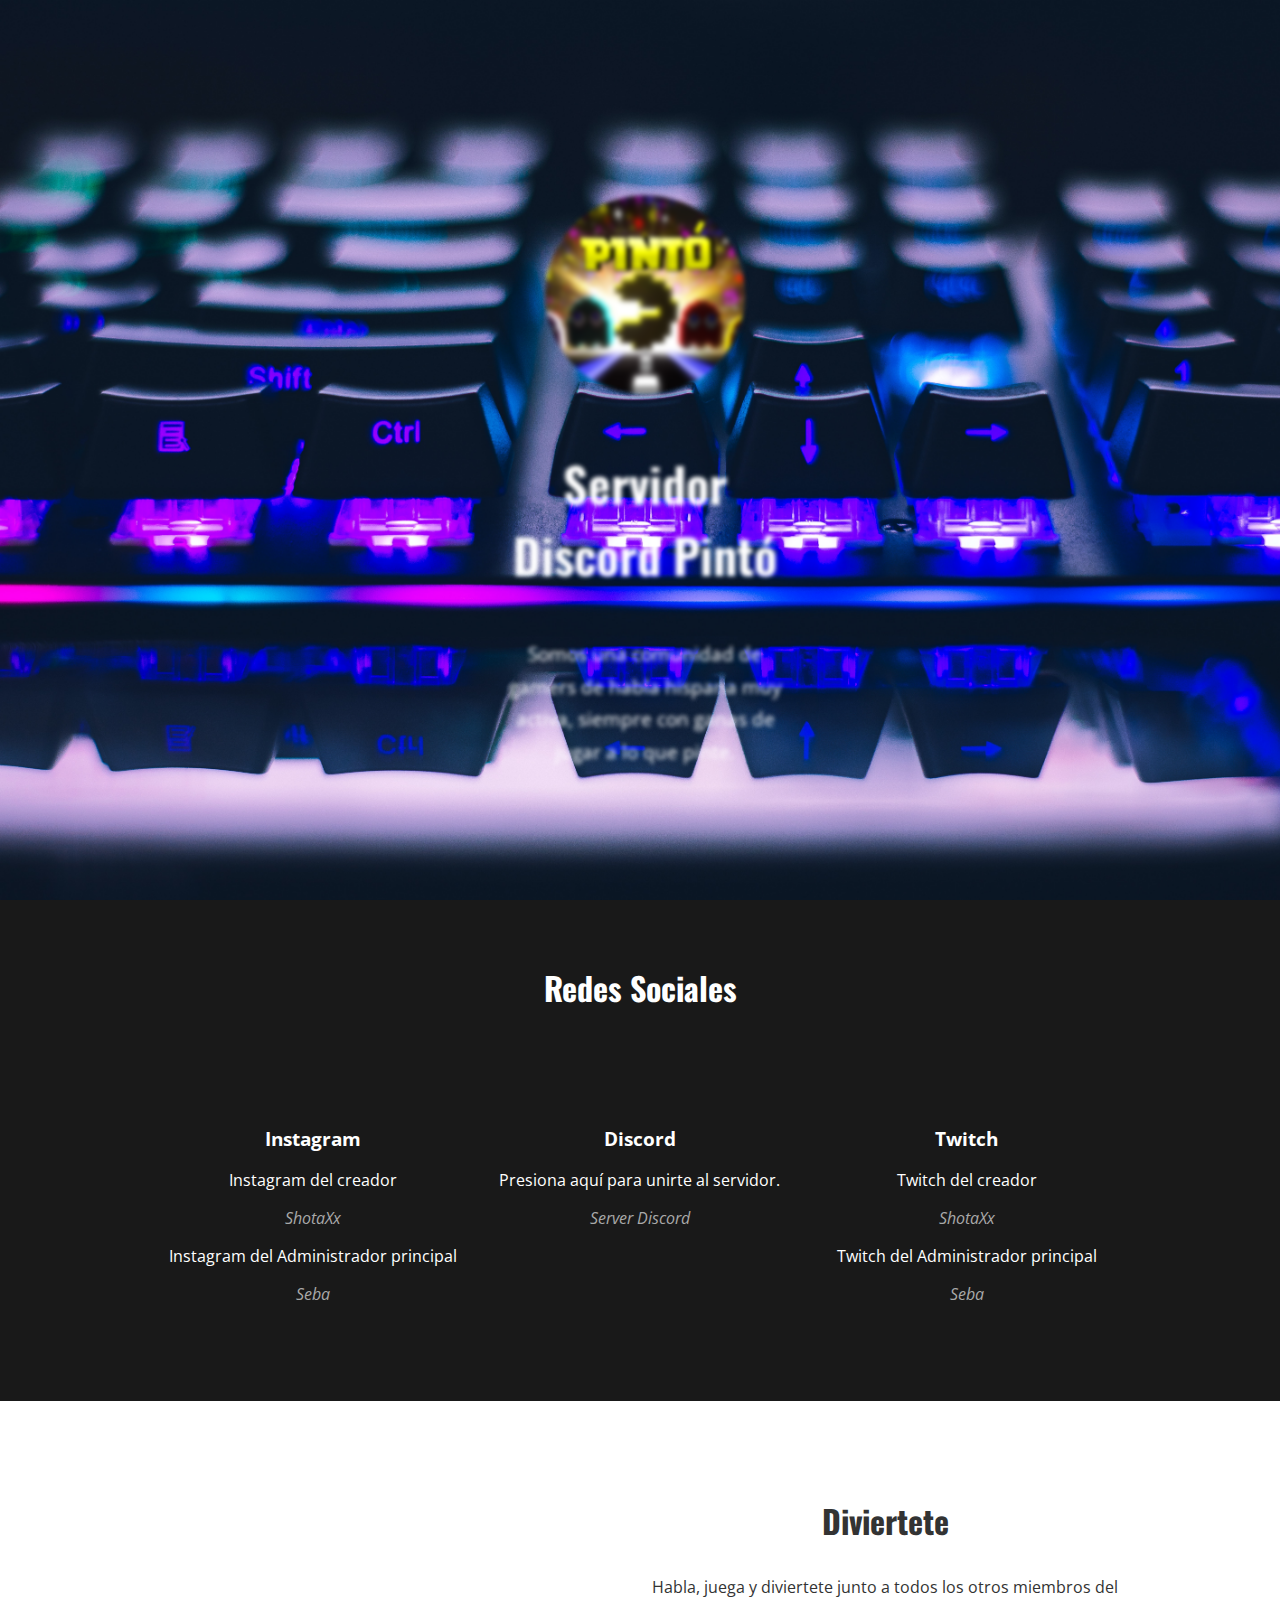
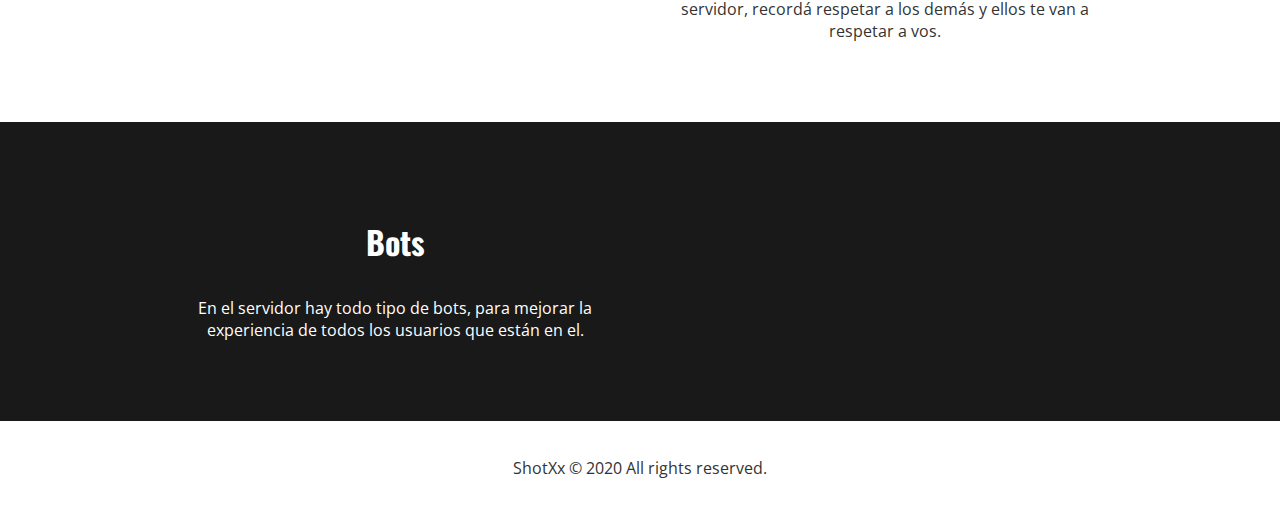
==== index.html @ ce85959d "first commit" ====
<!DOCTYPE html>
<html lang="es">
<head>
    <meta charset="UTF-8">
    <meta name="viewport" content="width=device-width, initial-scale=1.0">
    <title>Servidor de discord Pintó</title>
    <meta name="description" content="Servidor de discord de habla hispana" />
    <meta name="author" content="ShotXx" />
    <meta name="keywords" content="Servidor, discord, latinoamerica, creador, hispana, pintó, pagina web" />
    <!-- FONT AWESOME -->
    <link rel="stylesheet" href="https://use.fontawesome.com/releases/v5.3.1/css/all.css" integrity="sha384-mzrmE5qonljUremFsqc01SB46JvROS7bZs3IO2EmfFsd15uHvIt+Y8vEf7N7fWAU" crossorigin="anonymous">
    <!--GOOGLE FONTS-->
    <link rel="stylesheet" href="https://fonts.googleapis.com/css?family=Open+Sans">
    <link href="https://fonts.googleapis.com/css?family=Oswald" rel="stylesheet">
    <link
    rel="stylesheet"
    href="https://cdnjs.cloudflare.com/ajax/libs/animate.css/4.1.1/animate.min.css">
    <!-- CSS CUSTOM -->
    <link rel="stylesheet" href="css/styles.css">  
</head>
<body>

    <!--HEADER-->

    <header class="header">
        <div class="header-content">
            <img src="images/logo.jpg" alt="Logo pintó" class="logo">
            <h3 class="title1">Servidor Discord Pintó</h3>
            <p class="text1">Somos una comunidad de gamers de habla hispana muy activa,
                siempre con ganas de jugar a lo que pinte. </p>

        </div>
    </header>

    <!-- SERVICES -->
    <section class="services text-center">
        <h3 class="title">Redes Sociales</h3>
        <div class="container grid-3">
            <div>
                <i class="fab fa-instagram fa-5x"></i>
                <h3>Instagram</h3>
                <p>Instagram del creador</p>
                <address>
                    <a href="https://www.instagram.com/salasmartin_/">ShotaXx</a>
                </address>
                <p>Instagram del Administrador principal</p>
                <address>
                    <a href="https://www.instagram.com/sebalarcon_g/">Seba</a>
                </address>
            </div>
            <div>
                <i class="fab fa-discord fa-5x"></i>
                <h3>Discord</h3>
                <p>Presiona aquí para unirte al servidor.</p>
                <address>
                    <a href="https://discord.gg/78EVFCk">Server Discord</a>
                </address>
            </div>
            <div>
                <i class="fab fa-twitch fa-5x"></i>
                <h3>Twitch</h3>
                <p>Twitch del creador</p>
                <address>
                    <a href="https://www.twitch.tv/shot4x">ShotaXx</a>
                </address>
                <p>Twitch del Administrador principal</p>
                <address>
                    <a href="https://www.twitch.tv/fernetagrio">Seba</a>
                </address>
            </div>
        </div>
    </section>

    <!-- ABOUT -->

    <section class="about bg-light">
        <div class="container text-center">
            <div class="grid-2">
               <div class="center">
                 <i class="fas fa-gamepad fa-10x"></i>
               </div>
               <div>
                 <h3 class="title">Diviertete</h3>
                 <p>Habla, juega y diviertete junto a todos los otros miembros
                      del servidor, recordá respetar a los demás y ellos te van a respetar a vos.</p>
               </div> 
            </div>
        </div>
    </section>

    <!-- ABOUT TWO -->

    <section class="about">
        <div class="container text-center">
            <div class="grid-2"> 
               <div>
                 <h3 class="title">Bots</h3>
                 <p>En el servidor hay todo tipo de bots, para mejorar
                      la experiencia de todos los usuarios que están en el.</p>
               </div> 
               <div class="center">
                 <i class="fas fa-robot fa-10x"></i>
               </div>
            </div>
        </div>
    </section>

    <!-- FOOTER -->
    <footer class="footer text-center bg-light">
        <p>ShotXx &copy; 2020 All rights reserved.</p>
    </footer>
    
</body>
</html>
---- css/styles.css ----
body {
    background: rgba(0, 0, 0, .9);
    margin: 0;
    color: #fff;
    font-family: 'Open Sans', sans-serif;
}

.header::after {
    content: '';
    height: 100vh;
    width: 100%;
    background-image: url(../images/header_bg2.jpg);
    background-size: cover;
    background-repeat: no-repeat;
    background-position: center;
    display: block;
    filter: blur(10px);
    -webkit-filter: blur(10px);
    transition: all 1000ms;
}

.header:hover::after {
    filter: blur(0px);
    -webkit-filter: blur(0px);
}

.header:hover .header-content {
    filter: blur(2px);
    -webkit-filter: blur(2px);
}

.header-content {
    position: absolute;
    z-index: 1;
    top: 10%;
    left: 50%;
    margin-top: 105px;
    margin-left: -145px;
    text-align: center;
    width: 300px;
    height: 350px;
    transition: all 1000ms;
}

a {
    text-decoration: none;
    font-size: 1rem;
    line-height: 20px;
    color: darkgrey;
}

a:hover {
    color: #fff
}

.header-content .logo {
    height: 200px;
    width: 200px;
    border-radius: 50%
}

.title1 {
    font-family: "Oswald", sans-serif;
    font-size: 3rem;
}

.text1 {
    line-height: 1.7;
    margin-top: 1rem;
    font-size: 1.2rem;
}

.title {
    font-family: "Oswald", sans-serif;
    font-size: 2rem;
}

.text {
    line-height: 1.7;
    margin-top: 1rem;
}

.container {
    max-width: 960px;
    margin: auto;
    overflow: hidden;
    padding: 4rem 1rem;
}

.grid-3 {
    display: grid;
    grid-template-columns: 1fr 1fr 1fr;
    grid-gap: 20px;
}

.grid-2 {
    display: grid;
    grid-template-columns: repeat(2, 1fr);
    grid-gap: 20px;
}

.text-center {
    text-align: center;
    margin: auto;
}

.bg-light {
    background: #fff;
    color: #333;
}

.bg-dark {
    background: #2f3542;
    color: #fff;
}

.services {
    padding: 2rem 0;
}

footer {
    padding: 2.2rem;   
}

footer p {
    margin: 0;
}

@media(max-width: 560px) {
    .header::after {
        height: 50vh;
    }

    .header-content {
        top: 5%;
        margin-top: 5px;
    }

    .header-content .logo {
        height: 140px;
        width: 140px;
    }

    .header-content .text {
        display: none;
    }

    .grid-3, .grid-2 {
        grid-template-columns: 1fr;
    }

    .services {
        padding: 1rem 1rem;
    }
}

@media(max-height: 500px) {
    .header-content .text{
        display: none;
    }
    .header-content {
        top: 0;
    }
}
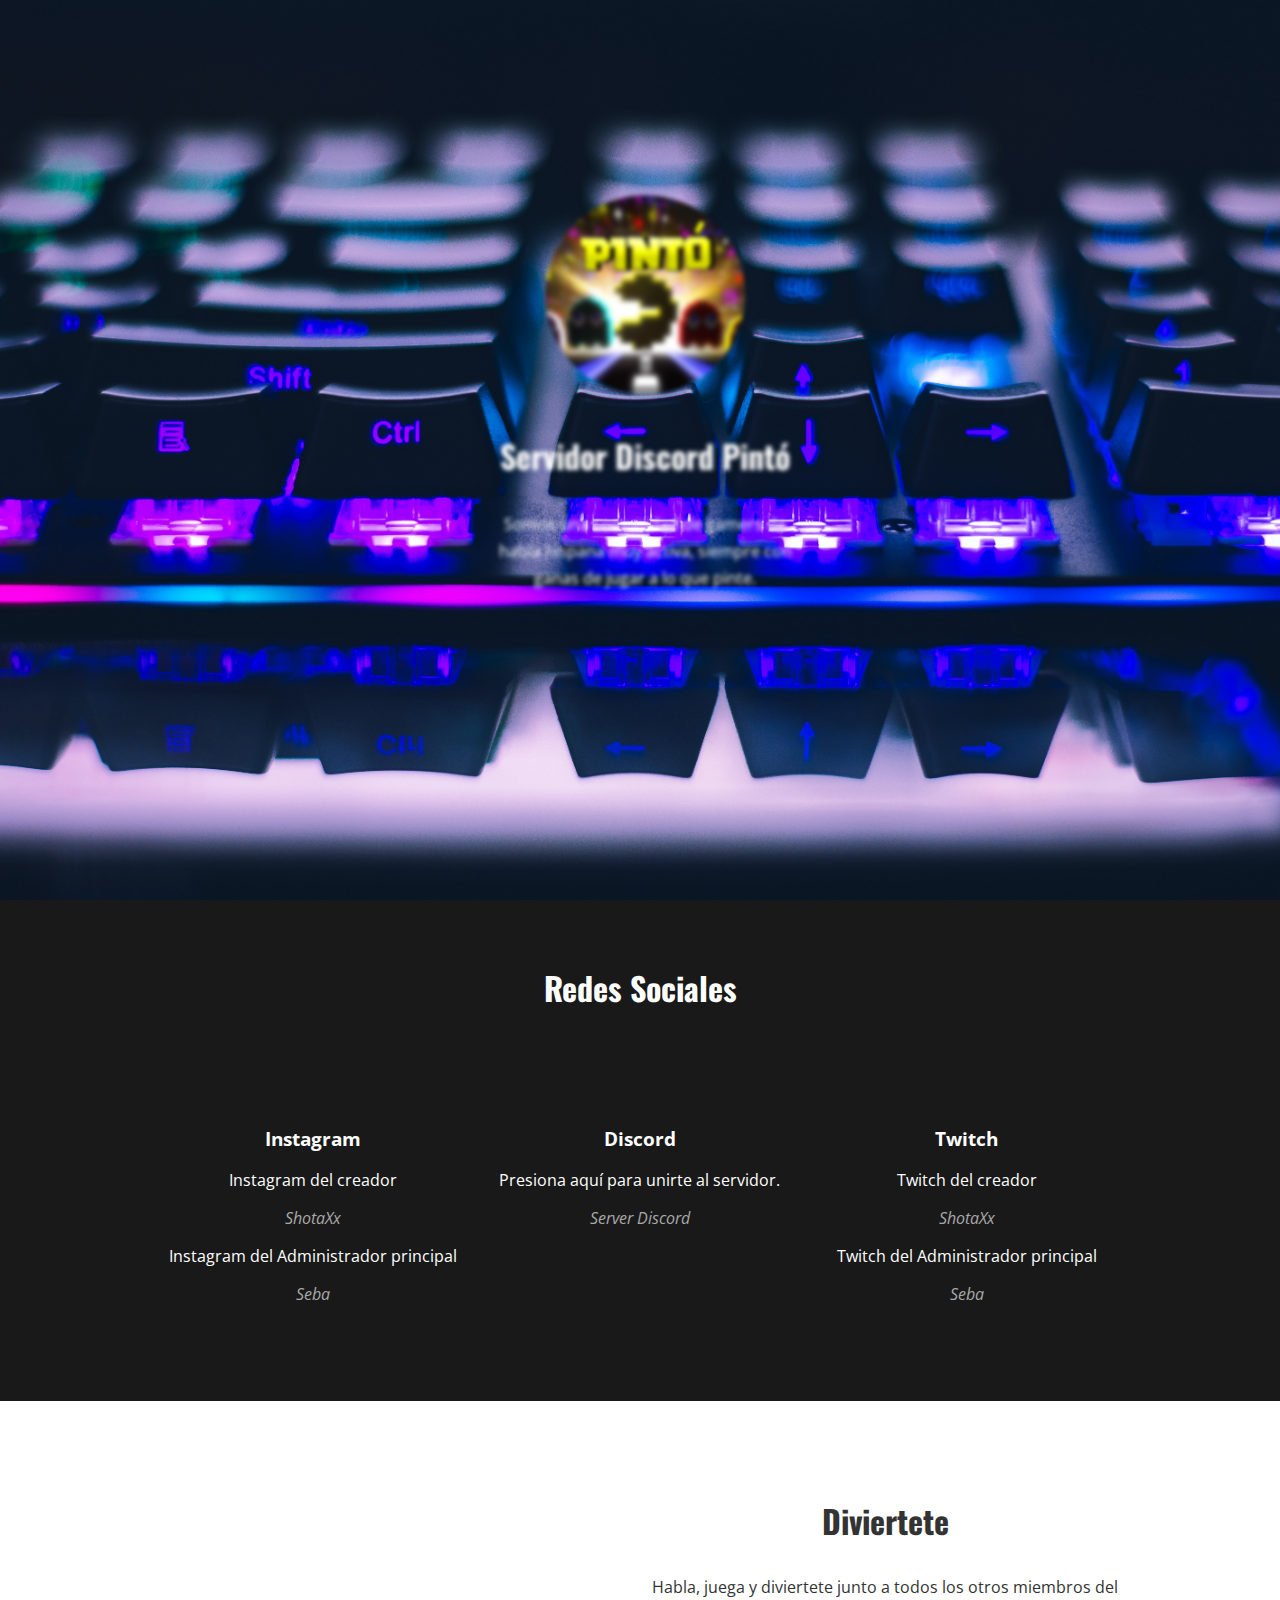
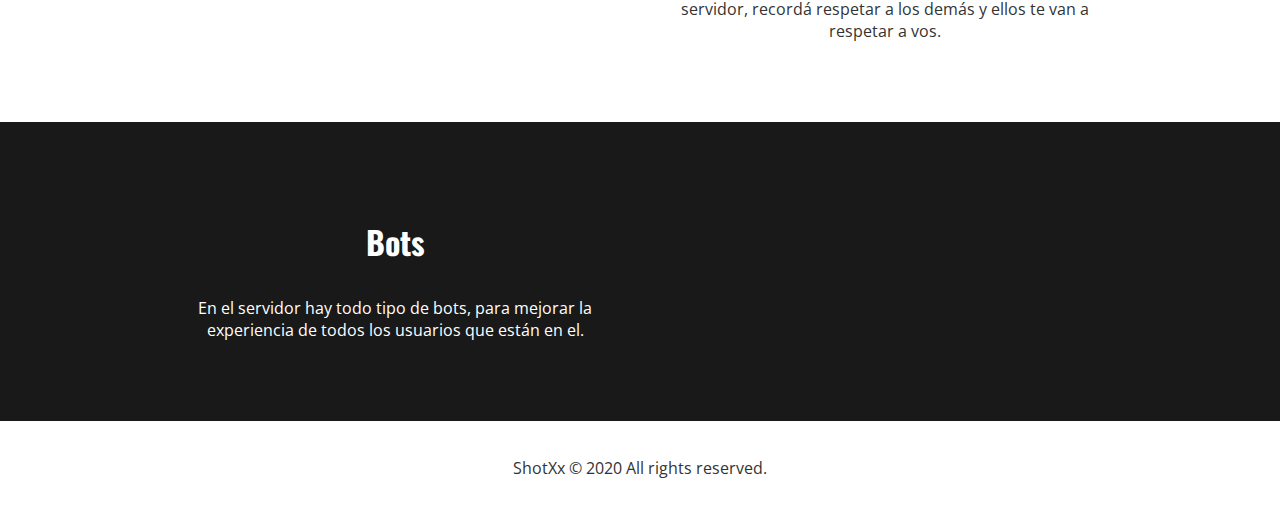
==== commit ceb4dd98: "Update index.html" ====
--- a/index.html
+++ b/index.html
@@ -25,8 +25,8 @@
     <header class="header">
         <div class="header-content">
             <img src="images/logo.jpg" alt="Logo pintó" class="logo">
-            <h3 class="title1">Servidor Discord Pintó</h3>
-            <p class="text1">Somos una comunidad de gamers de habla hispana muy activa,
+            <h3 class="title">Servidor Discord Pintó</h3>
+            <p class="text">Somos una comunidad de gamers de habla hispana muy activa,
                 siempre con ganas de jugar a lo que pinte. </p>
 
         </div>
@@ -111,4 +111,4 @@
     </footer>
     
 </body>
-</html>+</html>
--- a/css/styles.css
+++ b/css/styles.css
@@ -57,17 +57,6 @@
     height: 200px;
     width: 200px;
     border-radius: 50%
-}
-
-.title1 {
-    font-family: "Oswald", sans-serif;
-    font-size: 3rem;
-}
-
-.text1 {
-    line-height: 1.7;
-    margin-top: 1rem;
-    font-size: 1.2rem;
 }
 
 .title {
@@ -161,4 +150,4 @@
     .header-content {
         top: 0;
     }
-}+}
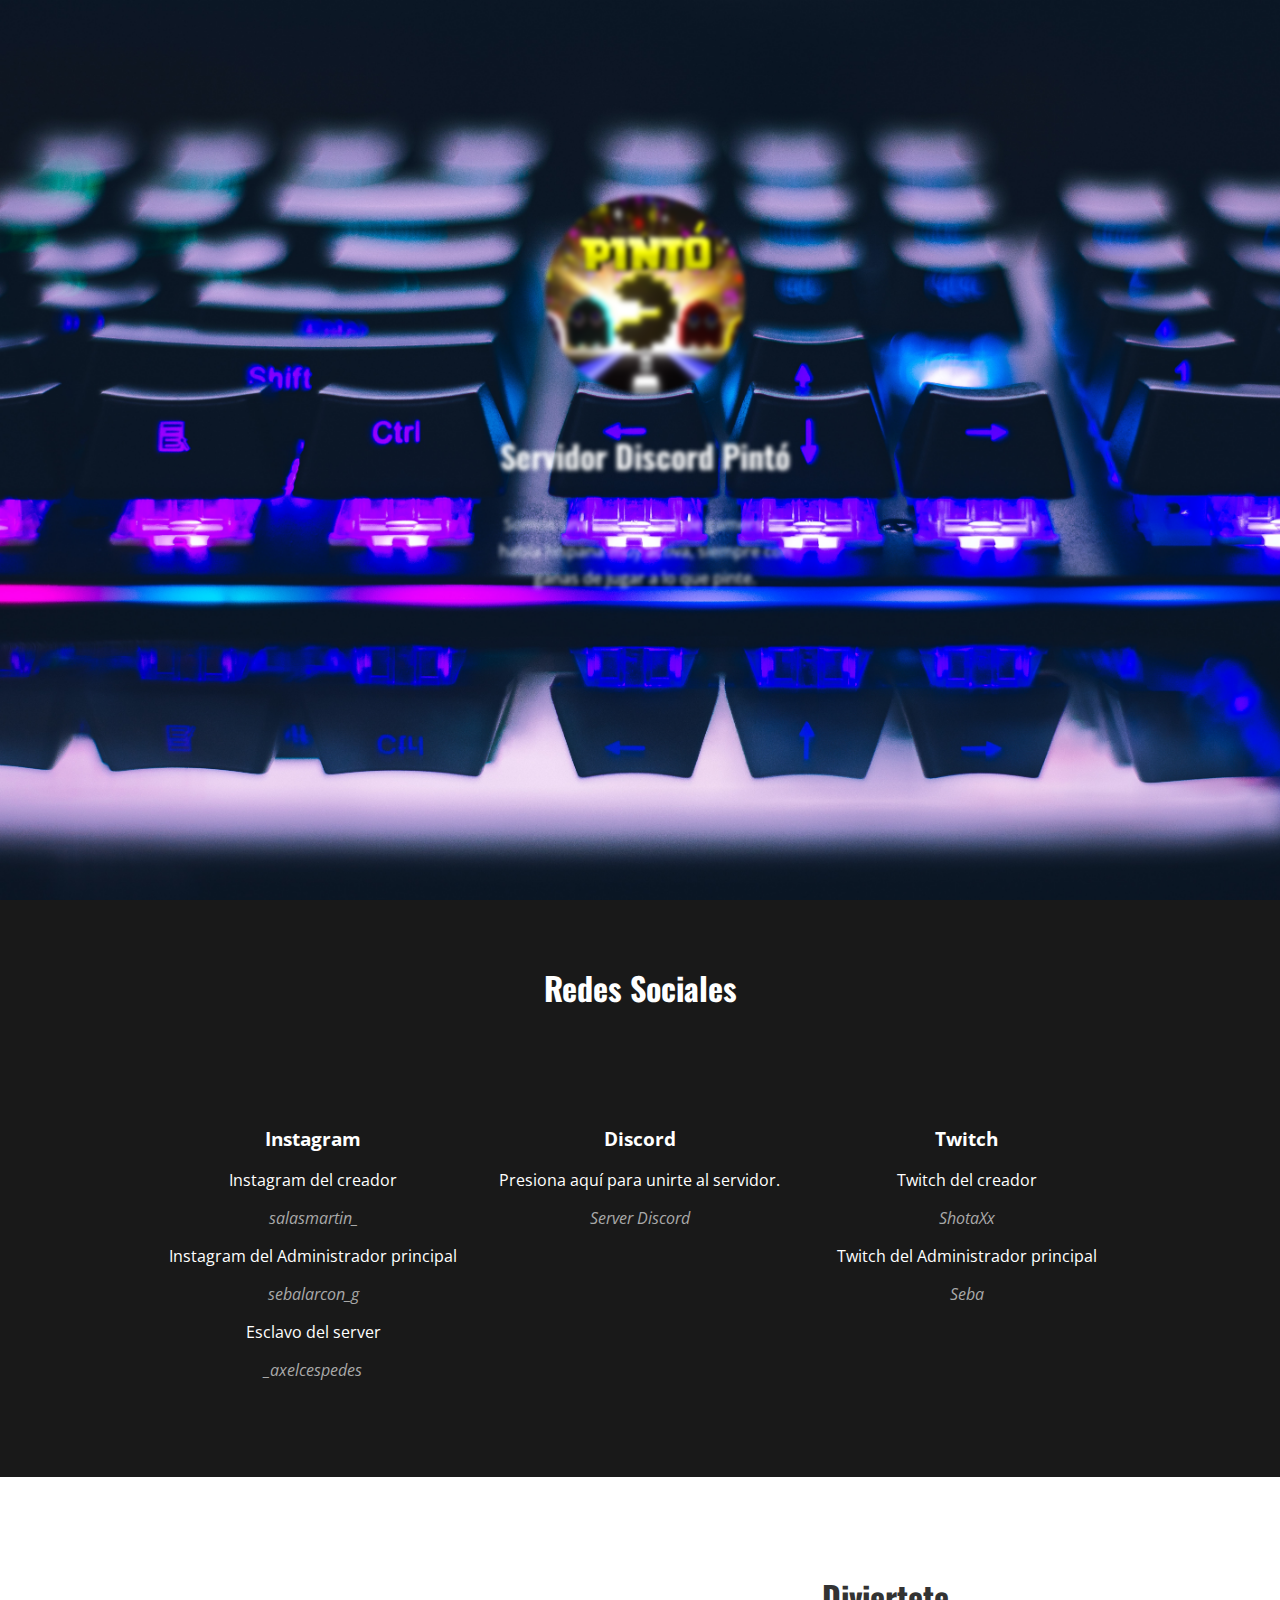
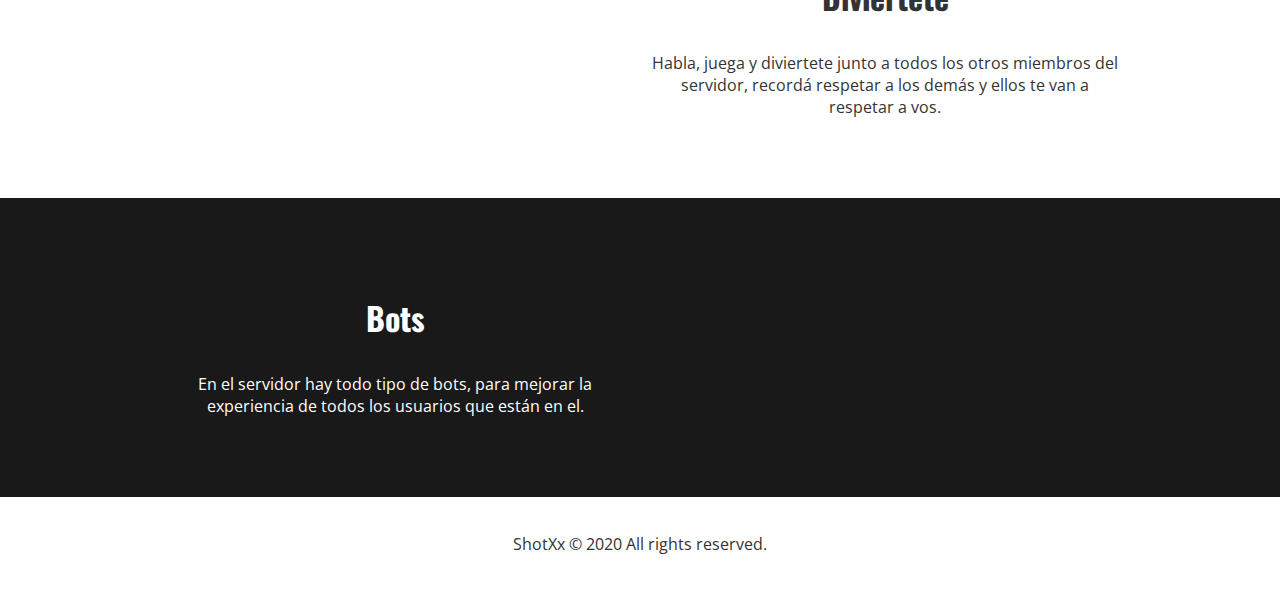
==== commit 0a13adf5: "first commit" ====
--- a/index.html
+++ b/index.html
@@ -41,15 +41,20 @@
                 <h3>Instagram</h3>
                 <p>Instagram del creador</p>
                 <address>
-                    <a href="https://www.instagram.com/salasmartin_/">ShotaXx</a>
+                    <a href="https://www.instagram.com/salasmartin_/">salasmartin_</a>
                 </address>
                 <p>Instagram del Administrador principal</p>
                 <address>
-                    <a href="https://www.instagram.com/sebalarcon_g/">Seba</a>
+                    <a href="https://www.instagram.com/sebalarcon_g/">sebalarcon_g</a>
                 </address>
+                <p>Esclavo del server</p>
+                <address>
+                    <a href="https://www.instagram.com/_axelcespedes/">_axelcespedes</a>
+                </address>
+           
             </div>
             <div>
-                <i class="fab fa-discord fa-5x"></i>
+                <i class="fab fa-discord fa-10x"></i>
                 <h3>Discord</h3>
                 <p>Presiona aquí para unirte al servidor.</p>
                 <address>
@@ -111,4 +116,4 @@
     </footer>
     
 </body>
-</html>
+</html>--- a/css/styles.css
+++ b/css/styles.css
@@ -150,4 +150,4 @@
     .header-content {
         top: 0;
     }
-}
+}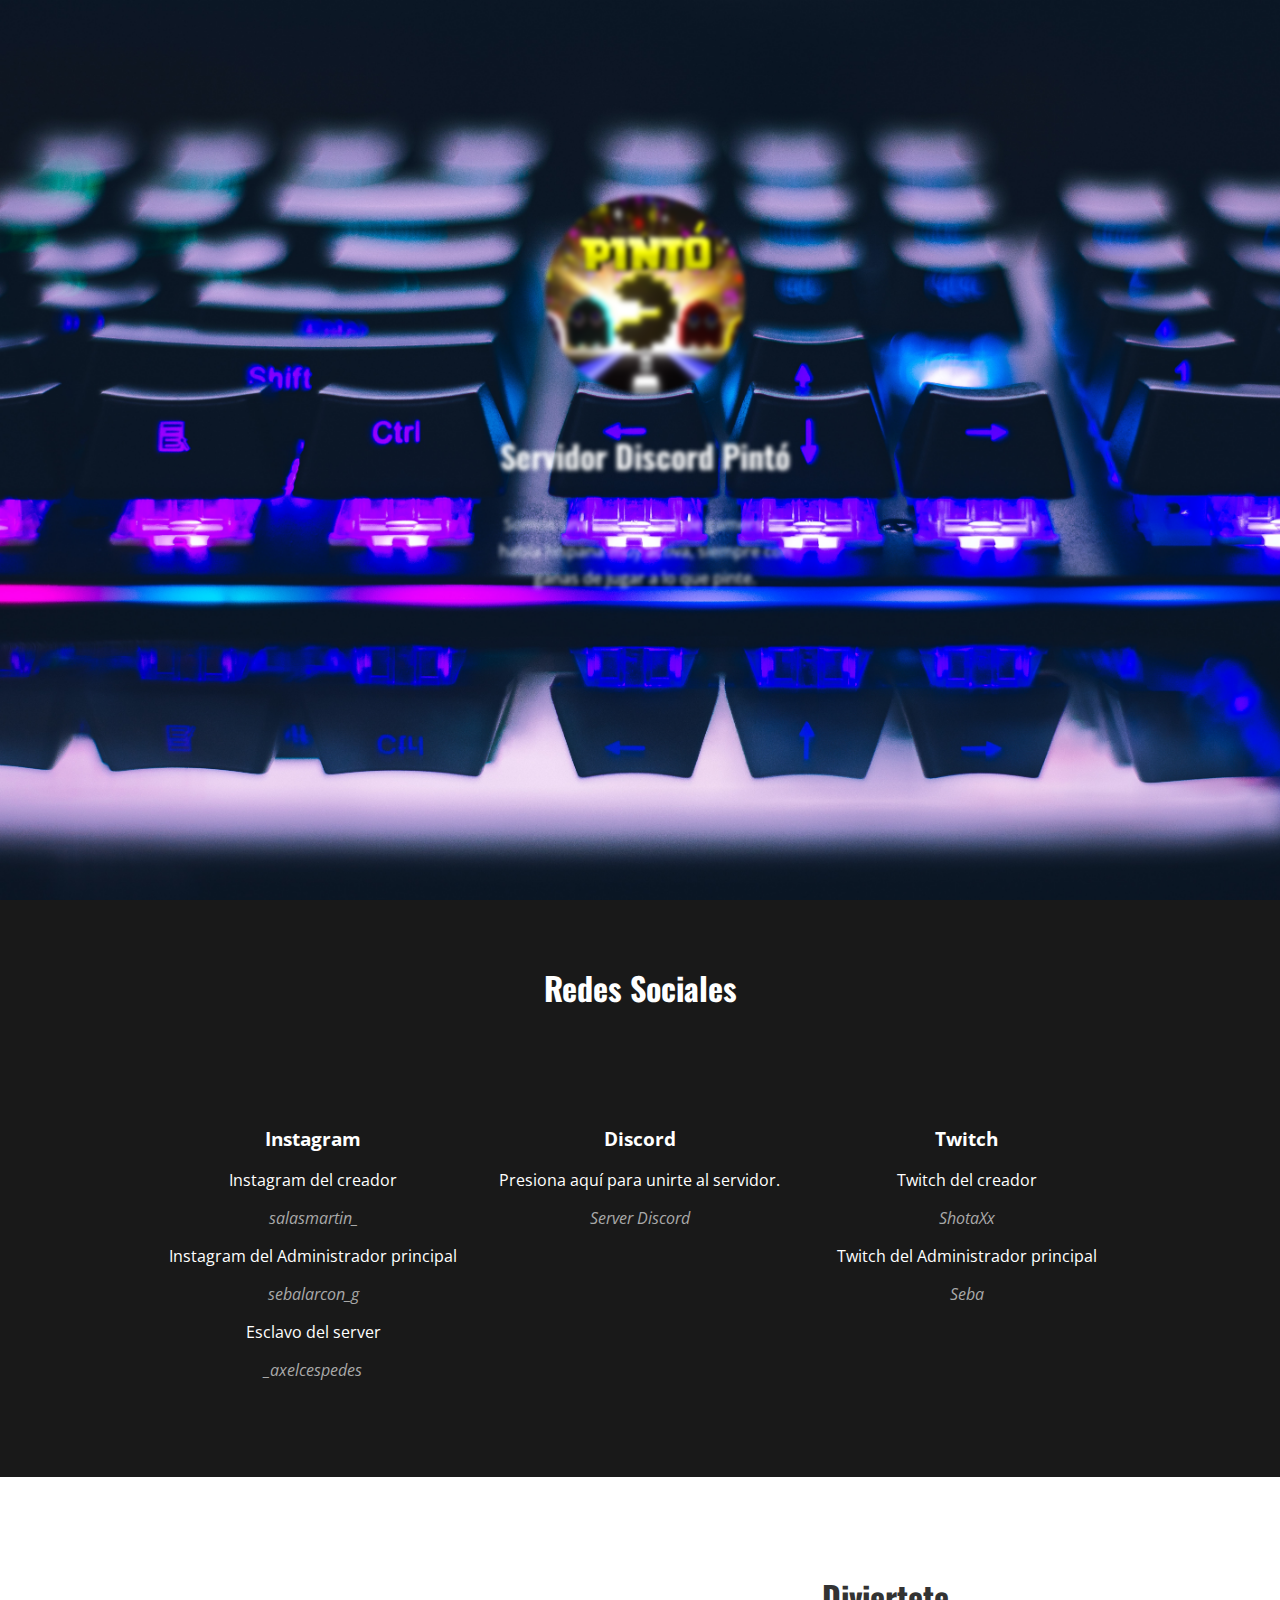
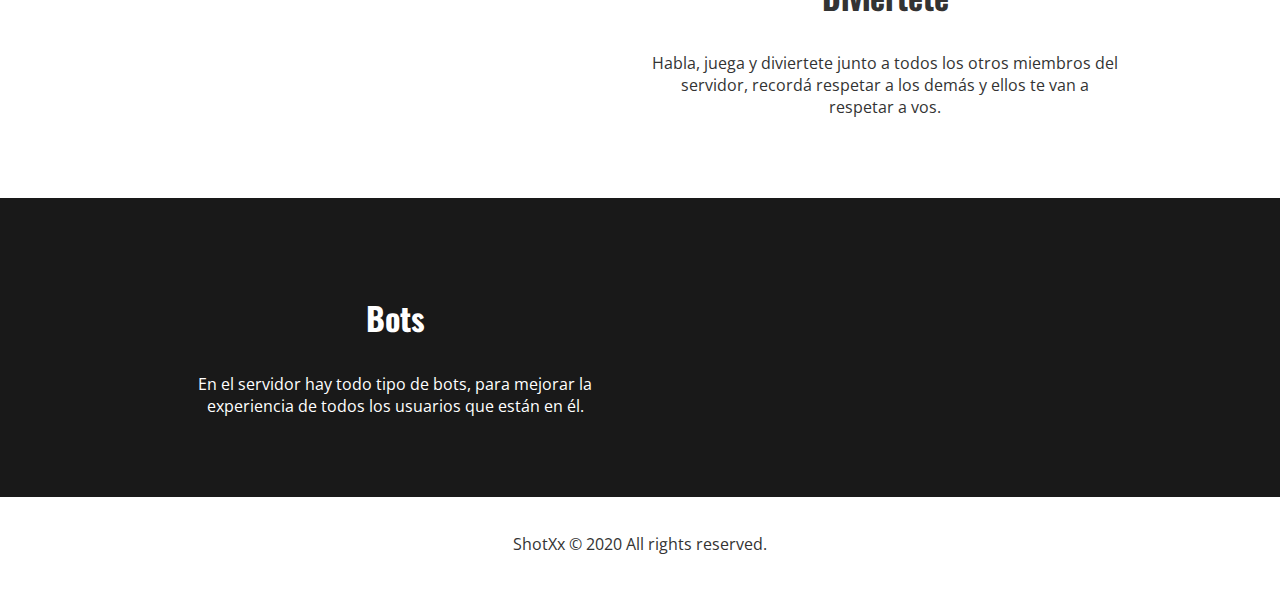
==== commit e006d536: "first commit" ====
--- a/index.html
+++ b/index.html
@@ -101,7 +101,7 @@
                <div>
                  <h3 class="title">Bots</h3>
                  <p>En el servidor hay todo tipo de bots, para mejorar
-                      la experiencia de todos los usuarios que están en el.</p>
+                      la experiencia de todos los usuarios que están en él.</p>
                </div> 
                <div class="center">
                  <i class="fas fa-robot fa-10x"></i>
